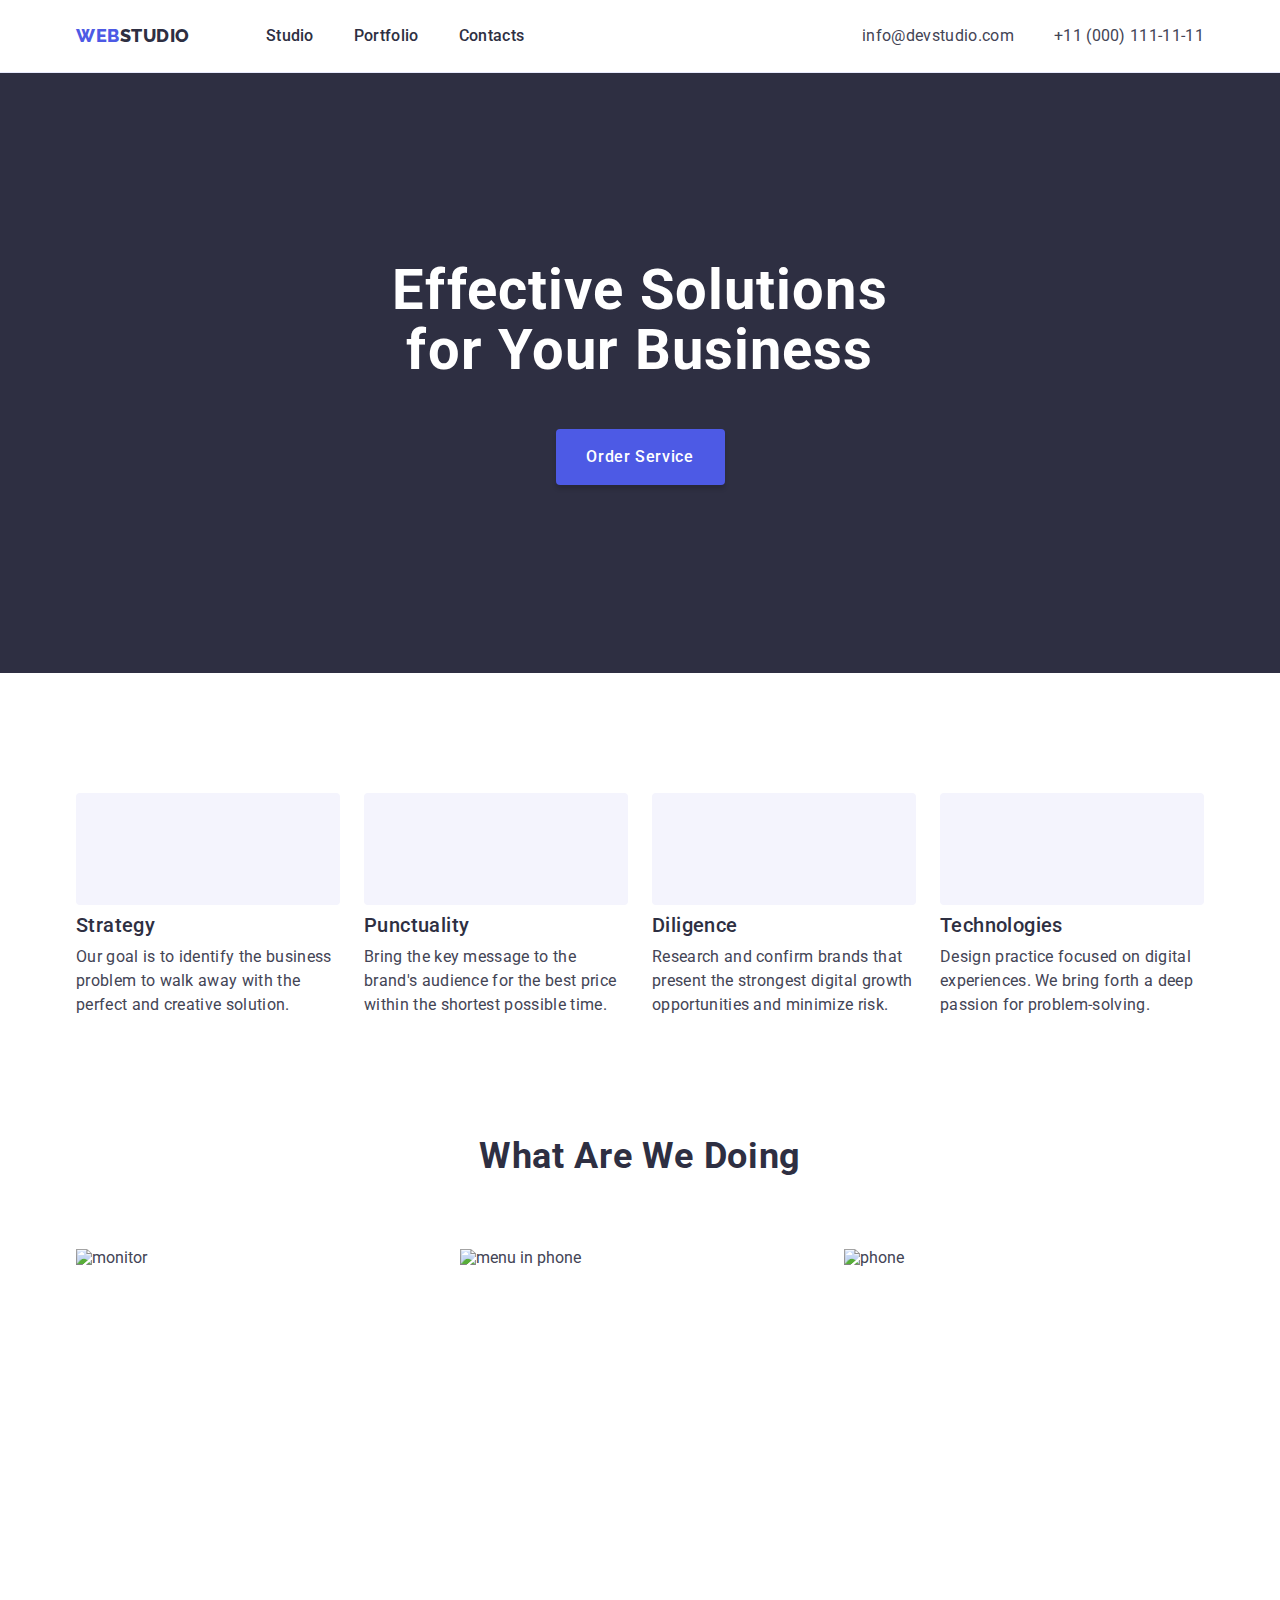
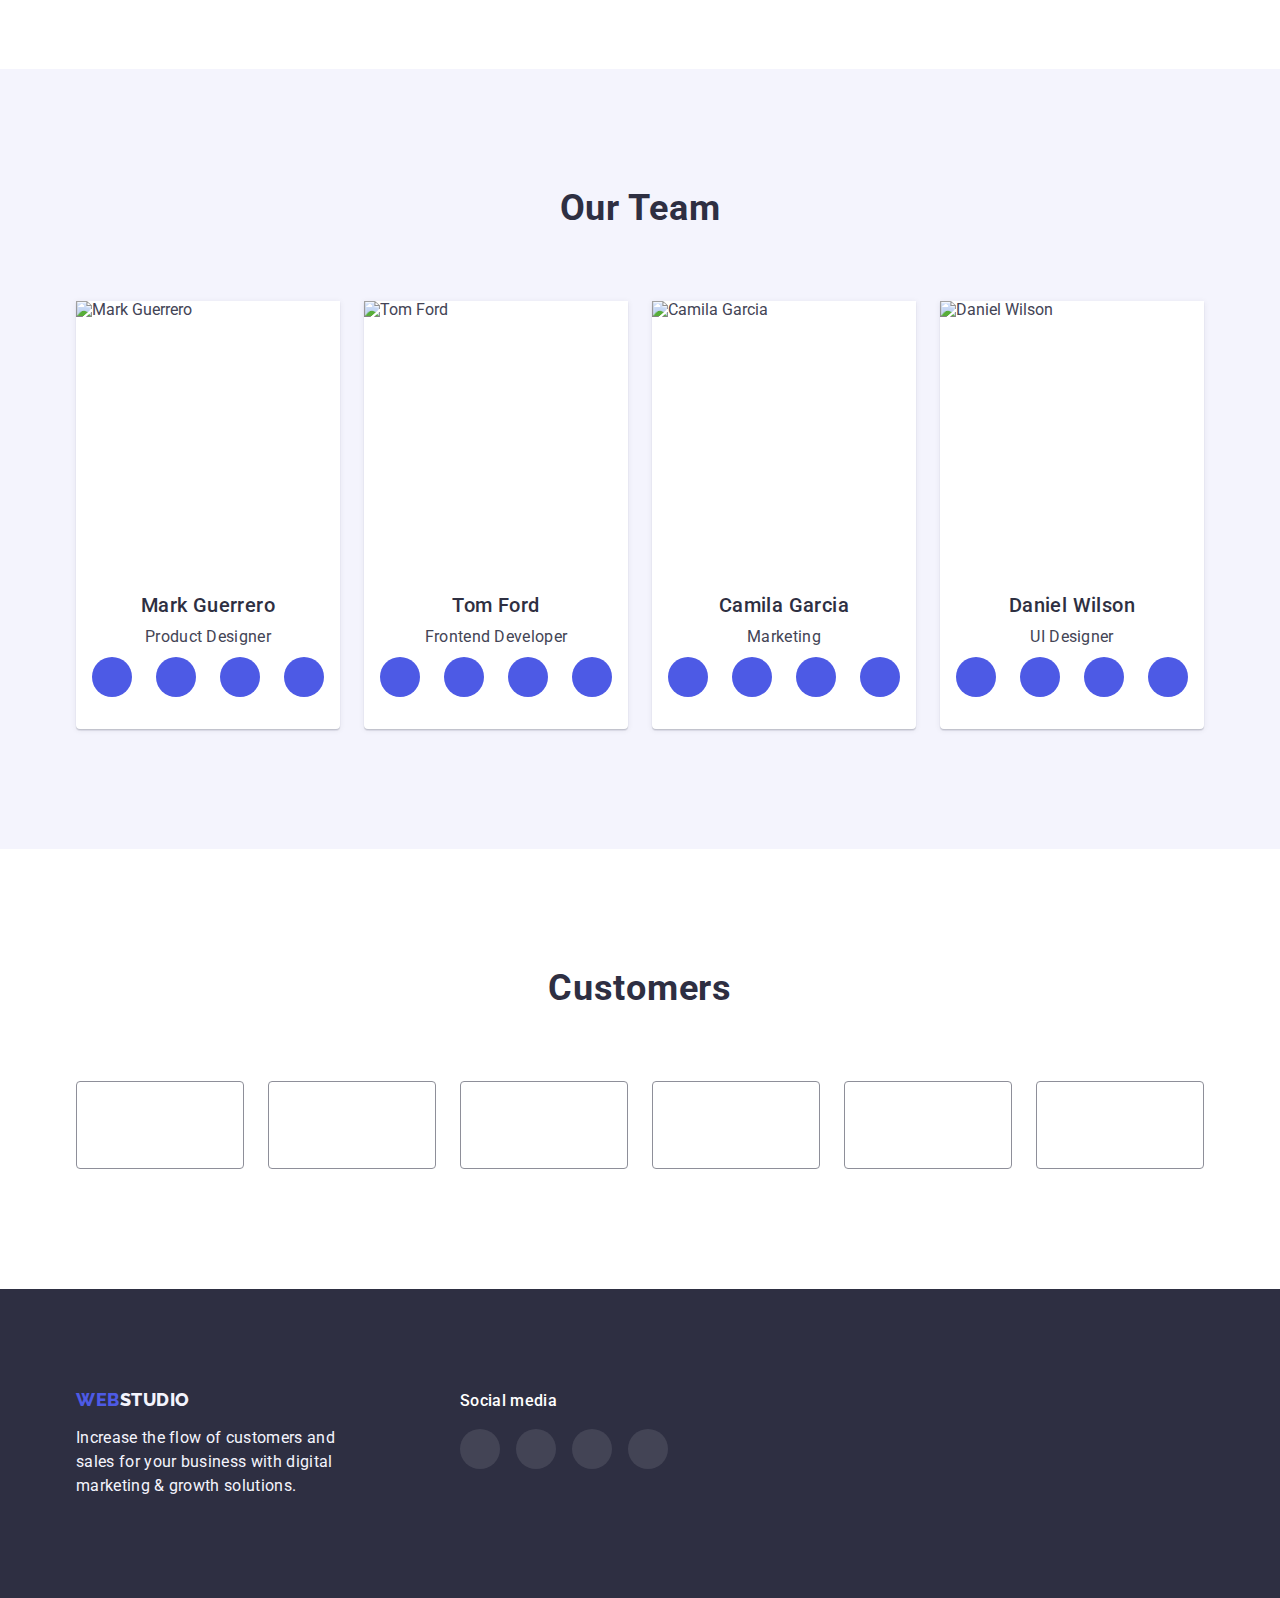
==== index.html @ ced3a295 "ddd" ====
<!DOCTYPE html>
<html lang="en">
  <head>
    <meta charset="UTF-8" />
    <meta http-equiv="X-UA-Compatible" content="IE=edge" />
    <meta name="viewport" content="width=device-width, initial-scale=1.0" />
    <title>WebStudio</title>

    <link rel="preconnect" href="https://fonts.googleapis.com" />
    <link rel="preconnect" href="https://fonts.gstatic.com" crossorigin />
    <link
      href="https://fonts.googleapis.com/css2?family=Raleway:wght@800&family=Roboto:wght@400;500;700;900&display=swap"
      rel="stylesheet"
    />

    <link
      rel="stylesheet"
      href="https://cdn.jsdelivr.net/npm/modern-normalize@2.0.0/modern-normalize.min.css"
      integrity="sha512-Y0MM+V6ymRKN2zStTqzQ227DWhhp4Mzdo6gnlRnuaNCbc+YN/ZH0sBCLTM4M0oSy9c9VKiCvd4Jk44aCLrNS5Q=="
      crossorigin="anonymous"
      referrerpolicy="no-referrer"
    />

    <link rel="stylesheet" href="./css/styles.css" />
  </head>
  <body>
    <header class="header">
      <div class="container header-container">
        <nav class="header-nav">
          <a class="logo link" href="./index.html">
            Web<span class="logo-span">Studio</span></a
          >
          <ul class="header-nav-list list">
            <li class="header-nav-items">
              <a class="header-nav-link link" href="./index.html">Studio</a>
            </li>
            <li class="header-nav-items">
              <a class="header-nav-link link" href="./portfolio.html"
                >Portfolio</a
              >
            </li>
            <li class="header-nav-items">
              <a class="header-nav-link link" href="">Contacts</a>
            </li>
          </ul>
        </nav>
        <address class="header-contact">
          <ul class="header-contact-list list">
            <li class="header-contact-item">
              <a
                class="header-contact-link link"
                href="mailto:info@devstudio.com"
                >info@devstudio.com</a
              >
            </li>
            <li class="header-contact-item">
              <a class="header-contact-link link" href="tel:+110001111111"
                >+11 (000) 111-11-11</a
              >
            </li>
          </ul>
        </address>
      </div>
    </header>
    <main>
      <!-- Hero image -->

      <section class="hero">
        <div class="container hero-container">
          <h1 class="hero-title">Effective Solutions for Your Business</h1>
          <button class="hero-button button" type="button">
            Order Service
          </button>
        </div>
      </section>

      <!-- 1-t section -->

      <section class="technology section">
        <div class="container">
          <h2 class="visually-hidden">approach</h2>
          <ul class="technology-list list">
            <li class="technology-list-items">
              <div class="technology-block-icon">
                <svg class="technology-icon">
                  <use href="./images/icons/sprite.svg#icon-antenna-1"></use>
                </svg>
              </div>
              <h3 class="technology-items-name">Strategy</h3>
              <p class="technology-items-content">
                Our goal is to identify the business problem to walk away with
                the perfect and creative solution.
              </p>
            </li>
            <li class="technology-list-items list">
              <div class="technology-block-icon">
                <svg class="technology-icon">
                  <use href="./images/icons/sprite.svg#icon-clock-1"></use>
                </svg>
              </div>
              <h3 class="technology-items-name">Punctuality</h3>
              <p class="technology-items-content">
                Bring the key message to the brand's audience for the best price
                within the shortest possible time.
              </p>
            </li>
            <li class="technology-list-items list">
              <div class="technology-block-icon">
                <svg class="technology-icon">
                  <use href="./images/icons/sprite.svg#icon-diagram-1"></use>
                </svg>
              </div>
              <h3 class="technology-items-name">Diligence</h3>
              <p class="technology-items-content">
                Research and confirm brands that present the strongest digital
                growth opportunities and minimize risk.
              </p>
            </li>
            <li class="technology-list-items list">
              <div class="technology-block-icon">
                <svg class="technology-icon">
                  <use href="./images/icons/sprite.svg#icon-astronaut-1"></use>
                </svg>
              </div>
              <h3 class="technology-items-name">Technologies</h3>
              <p class="technology-items-content">
                Design practice focused on digital experiences. We bring forth a
                deep passion for problem-solving.
              </p>
            </li>
          </ul>
        </div>
      </section>

      <!-- 2-d Section -->

      <section class="product section">
        <div class="container">
          <h2 class="product-title">What are we doing</h2>
          <ul class="product-list list">
            <li class="product-list-items">
              <img
                class="product-images"
                src="./images/goals/monitor.jpg"
                alt="monitor"
                width="360"
                height="300"
              />
            </li>
            <li class="product-list-items">
              <img
                class="product-images"
                src="./images/goals/hand.jpg"
                alt="menu in phone"
                width="360"
                height="300"
              />
            </li>
            <li class="product-list-items">
              <img
                class="product-images"
                src="./images/goals/telefon.jpg"
                alt="phone"
                width="360"
                height="300"
              />
            </li>
          </ul>
        </div>
      </section>

      <!-- 3-d Section -->

      <section class="team section">
        <div class="container">
          <h2 class="team-title">Our Team</h2>
          <ul class="team-list list">
            <li class="team-list-items">
              <img
                class="team-item-photo"
                src="./images/team/mark.jpg"
                alt="Mark Guerrero"
              />
              <div class="team-item-wrap">
                <h3 class="team-person-name">Mark Guerrero</h3>
                <p class="team-person-job">Product Designer</p>
                <ul class="team-soc-list list">
                  <li class="team-soc-item">
                    <a class="team-soc-link link" href>
                      <svg class="team-soc-icon" width="16" height="16">
                        <use
                          href="./images/icons/sprite.svg#icon-instagram"
                        ></use>
                      </svg>
                    </a>
                  </li>
                  <li class="team-soc-item">
                    <a class="team-soc-link link" href
                      ><svg class="team-soc-icon" width="16" height="16">
                        <use
                          href="./images/icons/sprite.svg#icon-twitter"
                        ></use>
                      </svg>
                    </a>
                  </li>
                  <li class="team-soc-item">
                    <a class="team-soc-link link" href
                      ><svg class="team-soc-icon" width="16" height="16">
                        <use
                          href="./images/icons/sprite.svg#icon-facebook"
                        ></use>
                      </svg>
                    </a>
                  </li>
                  <li class="team-soc-item">
                    <a class="team-soc-link link" href
                      ><svg class="team-soc-icon" width="16" height="16">
                        <use
                          href="./images/icons/sprite.svg#icon-linkedin2"
                        ></use>
                      </svg>
                    </a>
                  </li>
                </ul>
              </div>
            </li>
            <li class="team-list-items">
              <img
                class="team-item-photo"
                src="./images/team/tom.jpg"
                alt="Tom Ford"
              />
              <div class="team-item-wrap">
                <h3 class="team-person-name">Tom Ford</h3>
                <p class="team-person-job">Frontend Developer</p>
                <ul class="team-soc-list list">
                  <li class="team-soc-item">
                    <a class="team-soc-link link" href>
                      <svg class="team-soc-icon" width="16" height="16">
                        <use
                          href="./images/icons/sprite.svg#icon-instagram"
                        ></use>
                      </svg>
                    </a>
                  </li>
                  <li class="team-soc-item">
                    <a class="team-soc-link link" href
                      ><svg class="team-soc-icon" width="16" height="16">
                        <use
                          href="./images/icons/sprite.svg#icon-twitter"
                        ></use>
                      </svg>
                    </a>
                  </li>
                  <li class="team-soc-item">
                    <a class="team-soc-link link" href
                      ><svg class="team-soc-icon" width="16" height="16">
                        <use
                          href="./images/icons/sprite.svg#icon-facebook"
                        ></use>
                      </svg>
                    </a>
                  </li>
                  <li class="team-soc-item">
                    <a class="team-soc-link link" href
                      ><svg class="team-soc-icon" width="16" height="16">
                        <use
                          href="/images/icons/sprite.svg#icon-linkedin2"
                        ></use>
                      </svg>
                    </a>
                  </li>
                </ul>
              </div>
            </li>
            <li class="team-list-items">
              <img
                class="team-item-photo"
                src="./images/team/camila.jpg"
                alt="Camila Garcia"
              />
              <div class="team-item-wrap">
                <h3 class="team-person-name">Camila Garcia</h3>
                <p class="team-person-job">Marketing</p>
                <ul class="team-soc-list list">
                  <li class="team-soc-item">
                    <a class="team-soc-link link" href>
                      <svg class="team-soc-icon" width="16" height="16">
                        <use
                          href="./images/icons/sprite.svg#icon-instagram"
                        ></use>
                      </svg>
                    </a>
                  </li>
                  <li class="team-soc-item">
                    <a class="team-soc-link link" href
                      ><svg class="team-soc-icon" width="16" height="16">
                        <use
                          href="./images/icons/sprite.svg#icon-twitter"
                        ></use>
                      </svg>
                    </a>
                  </li>
                  <li class="team-soc-item">
                    <a class="team-soc-link link" href
                      ><svg class="team-soc-icon" width="16" height="16">
                        <use
                          href="./images/icons/sprite.svg#icon-facebook"
                        ></use>
                      </svg>
                    </a>
                  </li>
                  <li class="team-soc-item">
                    <a class="team-soc-link link" href
                      ><svg class="team-soc-icon" width="16" height="16">
                        <use
                          href="/images/icons/sprite.svg#icon-linkedin2"
                        ></use>
                      </svg>
                    </a>
                  </li>
                </ul>
              </div>
            </li>
            <li class="team-list-items">
              <img
                class="team-item-photo"
                src="./images/team/daniel.jpg"
                alt="Daniel Wilson"
                width="264"
              />
              <div class="team-item-wrap">
                <h3 class="team-person-name">Daniel Wilson</h3>
                <p class="team-person-job">UI Designer</p>
                <ul class="team-soc-list list">
                  <li class="team-soc-item">
                    <a class="team-soc-link link" href>
                      <svg class="team-soc-icon" width="16" height="16">
                        <use
                          href="./images/icons/sprite.svg#icon-instagram"
                        ></use>
                      </svg>
                    </a>
                  </li>
                  <li class="team-soc-item">
                    <a class="team-soc-link link" href
                      ><svg class="team-soc-icon" width="16" height="16">
                        <use
                          href="./images/icons/sprite.svg#icon-twitter"
                        ></use>
                      </svg>
                    </a>
                  </li>
                  <li class="team-soc-item">
                    <a class="team-soc-link link" href
                      ><svg class="team-soc-icon" width="16" height="16">
                        <use
                          href="./images/icons/sprite.svg#icon-facebook"
                        ></use>
                      </svg>
                    </a>
                  </li>
                  <li class="team-soc-item">
                    <a class="team-soc-link link" href
                      ><svg class="team-soc-icon" width="16" height="16">
                        <use
                          href="./images/icons/sprite.svg#icon-linkedin2"
                        ></use>
                      </svg>
                    </a>
                  </li>
                </ul>
              </div>
            </li>
          </ul>
        </div>
      </section>
      <!-- 4-d Section -->

      <section class="customers section">
        <div class="container">
          <h2 class="customers-tittle">Customers</h2>
          <ul class="customers-list list">
            <li class="customers-item">
              <a class="customers-link link" href="">
                <svg class="customers-icon" height="56" width="104">
                  <use
                    href="./images/icons/symbol-defs.svg#icon-Client-1"
                  ></use>
                </svg>
              </a>
            </li>
            <li class="customers-item">
              <a class="customers-link link" href="">
                <svg class="customers-icon" height="56" width="104">
                  <use
                    href="./images/icons/symbol-defs.svg#icon-Client-2"
                  ></use>
                </svg>
              </a>
            </li>
            <li class="customers-item">
              <a class="customers-link link" href="">
                <svg class="customers-icon" height="56" width="104">
                  <use
                    href="./images/icons/symbol-defs.svg#icon-Client-3"
                  ></use>
                </svg>
              </a>
            </li>
            <li class="customers-item">
              <a class="customers-link link" href="">
                <svg class="customers-icon" height="56" width="104">
                  <use
                    href="./images/icons/symbol-defs.svg#icon-Client-4"
                  ></use>
                </svg>
              </a>
            </li>
            <li class="customers-item">
              <a class="customers-link link" href="">
                <svg class="customers-icon" height="56" width="104">
                  <use
                    href="./images/icons/symbol-defs.svg#icon-Client-5"
                  ></use>
                </svg>
              </a>
            </li>
            <li class="customers-item">
              <a class="customers-link link" href="">
                <svg class="customers-icon" height="56" width="104">
                  <use
                    href="./images/icons/symbol-defs.svg#icon-Client-6"
                  ></use>
                </svg>
              </a>
            </li>
          </ul>
        </div>
      </section>

      <!-- Footer -->

      <footer class="footer">
        <div class="container footer-container">
          <div class="footer-leftside">
            <a class="logo-footer link" href="./index.html"
              >Web<span class="footer-span">Studio</span></a
            >
            <p class="footer-content">
              Increase the flow of customers and sales for your business with
              digital marketing & growth solutions.
            </p>
          </div>
          <div class="footer-wrap">
            <p class="footer-wrap-name">Social media</p>
            <ul class="footer-soc-list list">
              <li class="footer-soc-item">
                <a href="" class="footer-soc-link link">
                  <svg class="footer-soc-icon" width="24" height="24">
                    <use href="./images/icons/sprite.svg#icon-instagram"></use>
                  </svg>
                </a>
              </li>
              <li class="footer-soc-item">
                <a href="" class="footer-soc-link link">
                  <svg class="footer-soc-icon" width="24" height="24">
                    <use href="./images/icons/sprite.svg#icon-twitter"></use>
                  </svg>
                </a>
              </li>
              <li class="footer-soc-item">
                <a href="" class="footer-soc-link link">
                  <svg class="footer-soc-icon" width="24" height="24">
                    <use href="./images/icons/sprite.svg#icon-facebook"></use>
                  </svg>
                </a>
              </li>
              <li class="footer-soc-item">
                <a href="" class="footer-soc-link link">
                  <svg class="footer-soc-icon" width="24" height="24">
                    <use href="/images/icons/sprite.svg#icon-linkedin2"></use>
                  </svg>
                </a>
              </li>
            </ul>
          </div>
        </div>
      </footer>
    </main>
  </body>
</html>
---- css/styles.css ----
:root {
  --navy-blue: #2e2f42;
  --slate: #434455;
  --light-slate: #8e8f99;
  --white: #ffffff;
  --cornflower: #e7e9fc;
  --iris: #4d5ae5;
  --ocean: #404bbf;
  --cloud: #f4f4fd;
  --green: #31d0aa;
}

p,
h1,
h2,
h3,
h4,
h5,
h6 {
  margin: 0;
}

ul {
  margin: 0;
  padding-left: 0;
}

img {
  display: block;
}

body {
  font-family: "Roboto", sans-serif;
  color: var(--slate);
  background-color: var(--white);
}

.button {
  cursor: pointer;
}

.link {
  text-decoration: none;
}

.link:hover,
.link:focus {
  color: var(--ocean);
}

.list {
  list-style: none;
}

.container {
  width: 1158px;
  padding-left: 15px;
  padding-right: 15px;
  margin: 0 auto;
}

.section {
  padding-bottom: 120px;
  padding-top: 120px;
}

.visually-hidden {
  position: absolute;
  width: 1px;
  height: 1px;
  margin: -1px;
  border: 0;
  padding: 0;
  white-space: nowrap;
  clip-path: inset(100%);
  clip: rect(0 0 0 0);
  overflow: hidden;
}

/*-------------------------- Header --------------------------*/

.header {
  padding-top: 24px;
  padding-bottom: 24px;
  border-bottom: 1px solid var(--cornflower);
  box-shadow: 0px 2px 1px rgba(46, 47, 66, 0.08),
    0px 1px 1px rgba(46, 47, 66, 0.16), 0px 1px 6px rgba(46, 47, 66, 0.08);
}

.header-container {
  display: flex;
}

.header-nav {
  display: flex;
  align-items: center;
  margin-right: auto;
}

.logo {
  font-family: "Raleway", sans-serif;
  font-weight: 800;
  font-size: 18px;
  line-height: 1.17;
  letter-spacing: 0.03em;
  text-transform: uppercase;
  color: var(--iris);
}

.logo-span {
  color: var(--navy-blue);
}

.header-nav-list {
  display: flex;
  gap: 40px;
  margin-left: 76px;
}

/* .header-nav-items {
} */

.header-nav-link {
  font-weight: 500;
  font-size: 16px;
  line-height: 1.5;
  letter-spacing: 0.02em;
  color: var(--navy-blue);
}

.header-contact {
  font-style: normal;
}

.header-contact-list {
  display: flex;
  align-items: center;
  gap: 40px;
}

/* .header-contact-item {
} */

.header-contact-link {
  font-size: 16px;
  line-height: 1.5;
  letter-spacing: 0.02em;
  color: var(--slate);
}

/*-------------------------- Hero image --------------------------*/

.hero {
  max-width: 1440px;
  text-align: center;
  background-color: var(--navy-blue);
  background-image: linear-gradient(
      rgba(46, 47, 66, 0.7),
      rgba(46, 47, 66, 0.7)
    ),
    url(../images/portfolio/people-office1background.jpg);

  background-position: center;
  background-repeat: no-repeat;
  background-size: cover;
  padding: 188px 0;
  margin: auto;
}

/* .hero-container {

} */

.hero-title {
  width: 496px;
  font-weight: 700;
  font-size: 56px;
  line-height: 1.07;
  text-align: center;
  letter-spacing: 0.02em;
  color: var(--white);
  margin: auto;
}

.hero-button {
  font-family: "Roboto", sans-serif;
  width: 169px;
  height: 56px;
  background-color: var(--iris);
  box-shadow: 0px 4px 4px rgba(0, 0, 0, 0.15);
  border-radius: 4px;
  margin-top: 48px;
  border: none;

  font-weight: 500;
  font-size: 16px;
  line-height: 1.5;
  letter-spacing: 0.04em;
  color: var(--white);
}

.hero-button:focus,
.hero-button:hover {
  background-color: var(--ocean);
}

/*-------------------------- Technology list --------------------------*/

/* .technology {
} */

/* .technology-title{
 } */

.technology-block-icon {
  height: 112px;
  background-color: var(--cloud);
  display: flex;
  align-items: center;
  margin-bottom: 8px;
    justify-content: center;
      border-radius: 4px;
}

 .technology-icon { 
      width: 64px;
        height: 64px;
      }
  


.technology-list {
  display: flex;
  align-items: center;

  gap: 24px;
}

.technology-list-items {
  width: calc((100% - 72px) / 4);
}

.technology-items-name {
  font-weight: 500;
  font-size: 20px;
  line-height: 1.2;
  letter-spacing: 0.02em;
  color: var(--navy-blue);
  margin-bottom: 8px;
}

.technology-items-content {
  font-size: 16px;
  line-height: 1.5;
  letter-spacing: 0.02em;
  color: var(--slate);
}

/*-------------------------- Product list ---------------------------*/

.product {
  padding-top: 0;
}

.product-title {
  font-weight: 700;
  font-size: 36px;
  line-height: 1.11;
  text-align: center;
  letter-spacing: 0.02em;
  text-transform: capitalize;
  color: var(--navy-blue);
  margin-bottom: 72px;
}

.product-list {
  display: flex;
  align-items: center;
  gap: 24px;
}

/* .product-list-items {
} */

/* .product-images {
} */

/*-------------------------- Team --------------------------*/

.team {
  background: var(--cloud);
}

.team-title {
  font-weight: 700;
  font-size: 36px;
  line-height: 1.11;
  text-align: center;
  letter-spacing: 0.02em;
  text-transform: capitalize;
  color: var(--navy-blue);
  margin-bottom: 72px;
}

.team-list {
  display: flex;
  gap: 24px;
}

.team-list-items {
  background: var(--white);
  box-shadow: 0px 1px 6px rgba(46, 47, 66, 0.08),
    0px 1px 1px rgba(46, 47, 66, 0.16), 0px 2px 1px rgba(46, 47, 66, 0.08);
  border-radius: 0px 0px 4px 4px;
  width: calc((100% - 72px) / 4);
  padding-bottom: 32px;
}

.team-item-photo {
  width: 264px;
  height: 260px;
  margin-bottom: 32px;
}

/* .team-item-wrap {
} */

.team-person-name {
  font-weight: 500;
  font-size: 20px;
  line-height: 1.2;
  text-align: center;
  letter-spacing: 0.02em;
  color: var(--navy-blue);
  margin-bottom: 8px;
}

.team-person-job {
  font-weight: 400;
  font-size: 16px;
  line-height: 1.5;
  text-align: center;
  letter-spacing: 0.02em;
  color: var(--slate);
  margin-bottom: 8px;
}

.team-soc-list {
  display: flex;
  justify-content: center;
  gap: 24px;
}

.team-soc-item {
  width: 40px;
  height: 40px;
}

.team-soc-link {
  width: 100%;
  height: 100%;
  border-radius: 50%;
  background-color: var(--iris);
  display: flex;
  align-items: center;
  justify-content: center;
}

.team-soc-link:hover,
.team-soc-link:focus {
  background-color: var(--ocean);
}

.team-soc-icon {
  fill: var(--cloud);
}

/*-------------------------- Customers --------------------------*/

/* .customers {
} */

.customers-tittle {
  font-weight: 700;
  font-size: 36px;
  line-height: 1.11;
  text-align: center;
  letter-spacing: 0.02em;
  color: var(--navy-blue);
  margin-bottom: 72px;
}

.customers-list {
  display: flex;
  justify-content: center;
  margin: auto;
  width: calc((100% - 120px) / 6);
  gap: 24px;
}

.customers-item {
  min-width: 168px;
  min-height: 88px;
  border: 1px solid var(--light-slate);
  border-radius: 4px;
}

.customers-link {
  width: 100%;
  height: 100%;
  display: flex;
  align-items: center;
  justify-content: center;
  color: var(--light-slate);
}

.customers-icon {
  fill: currentColor;
}

.customers-item:hover,
.customers-item:focus {
  color: var(--ocean);
  border-color: var(--ocean);
}

/*-------------------------- Footer --------------------------*/

.footer {
  background: var(--navy-blue);
  padding-top: 100px;
  padding-bottom: 100px;
}

.footer-container {
  display: flex;
}

.logo-footer {
  font-family: "Raleway", sans-serif;
  font-weight: 800;
  font-size: 18px;
  line-height: 1.17;
  align-items: center;
  letter-spacing: 0.03em;
  color: var(--iris);
  text-transform: uppercase;
}

.footer-span {
  color: var(--cloud);
}

.footer-content {
  max-width: 264px;
  font-size: 16px;
  line-height: 1.5;
  letter-spacing: 0.02em;
  color: var(--cloud);
  margin-top: 16px;
}

.footer-wrap {
  margin-left: 120px;
}

.footer-wrap-name {
  font-weight: 500;
  line-height: 1.5;
  letter-spacing: 0.02em;
  color: var(--white);
  margin-bottom: 16px;
}

.footer-soc-list {
  display: flex;
  justify-content: center;
  gap: 16px;
}

.footer-soc-item {
  width: 40px;
  height: 40px;
}

.footer-soc-link {
  width: 100%;
  height: 100%;
  border-radius: 50%;
  background-color: var(--slate);
  display: flex;
  align-items: center;
  justify-content: center;
}

.footer-soc-link:hover,
.footer-soc-link:focus {
  background-color: var(--green);
}

.footer-soc-icon {
  fill: var(--cloud);
}

/*-------------------------- Portfolio page --------------------------*/

.portfolio {
  padding-top: 96px;
  padding-bottom: 120px;
}

.buttons-list {
  margin-bottom: 72px;
  display: flex;
  justify-content: center;
  gap: 24px;
}

.buttons-list-name:hover,
.buttons-list-name:focus {
  color: var(--white);
  background: var(--ocean);
  box-shadow: 0px 3px 1px rgba(0, 0, 0, 0.1), 0px 2px 1px rgba(0, 0, 0, 0.08),
    0px 2px 2px rgba(0, 0, 0, 0.12);
  border-color: transparent;
}

.buttons-list-name {
  font-family: "Roboto", sans-serif;
  font-weight: 500;
  font-size: 16px;
  line-height: 24px;
  text-align: center;
  letter-spacing: 0.04em;
  color: var(--iris);
  background: var(--cloud);
  border-radius: 4px;
  padding: 12px 24px;
  border: 1px solid var(--cornflower);
}

/*-------------------------- Works list --------------------------*/

.works-list {
  display: flex;
  flex-wrap: wrap;
  gap: 48px 24px;
}

.works-list li {
  width: calc((100% - 48px) / 3);
}

.works-items {
  max-width: 360px;
}

.works-link {
  display: block;
}

.works-link:hover,
.works-link:focus {
  box-shadow: 0px 1px 6px rgba(46, 47, 66, 0.08),
    0px 1px 1px rgba(46, 47, 66, 0.16), 0px 2px 1px rgba(46, 47, 66, 0.08);
}

.works-content-text {
  border: 1px solid var(--cornflower);
  border-top: none;
  padding: 32px 0 32px 16px;
}

/* .works-images {
} */

.works-image-name {
  font-weight: 500;
  font-size: 20px;
  line-height: 1.2;
  letter-spacing: 0.02em;
  color: var(--navy-blue);
  margin-bottom: 8px;
}

.works-image-content {
  font-size: 16px;
  line-height: 1.5;
  letter-spacing: 0.02em;
  color: var(--slate);
}
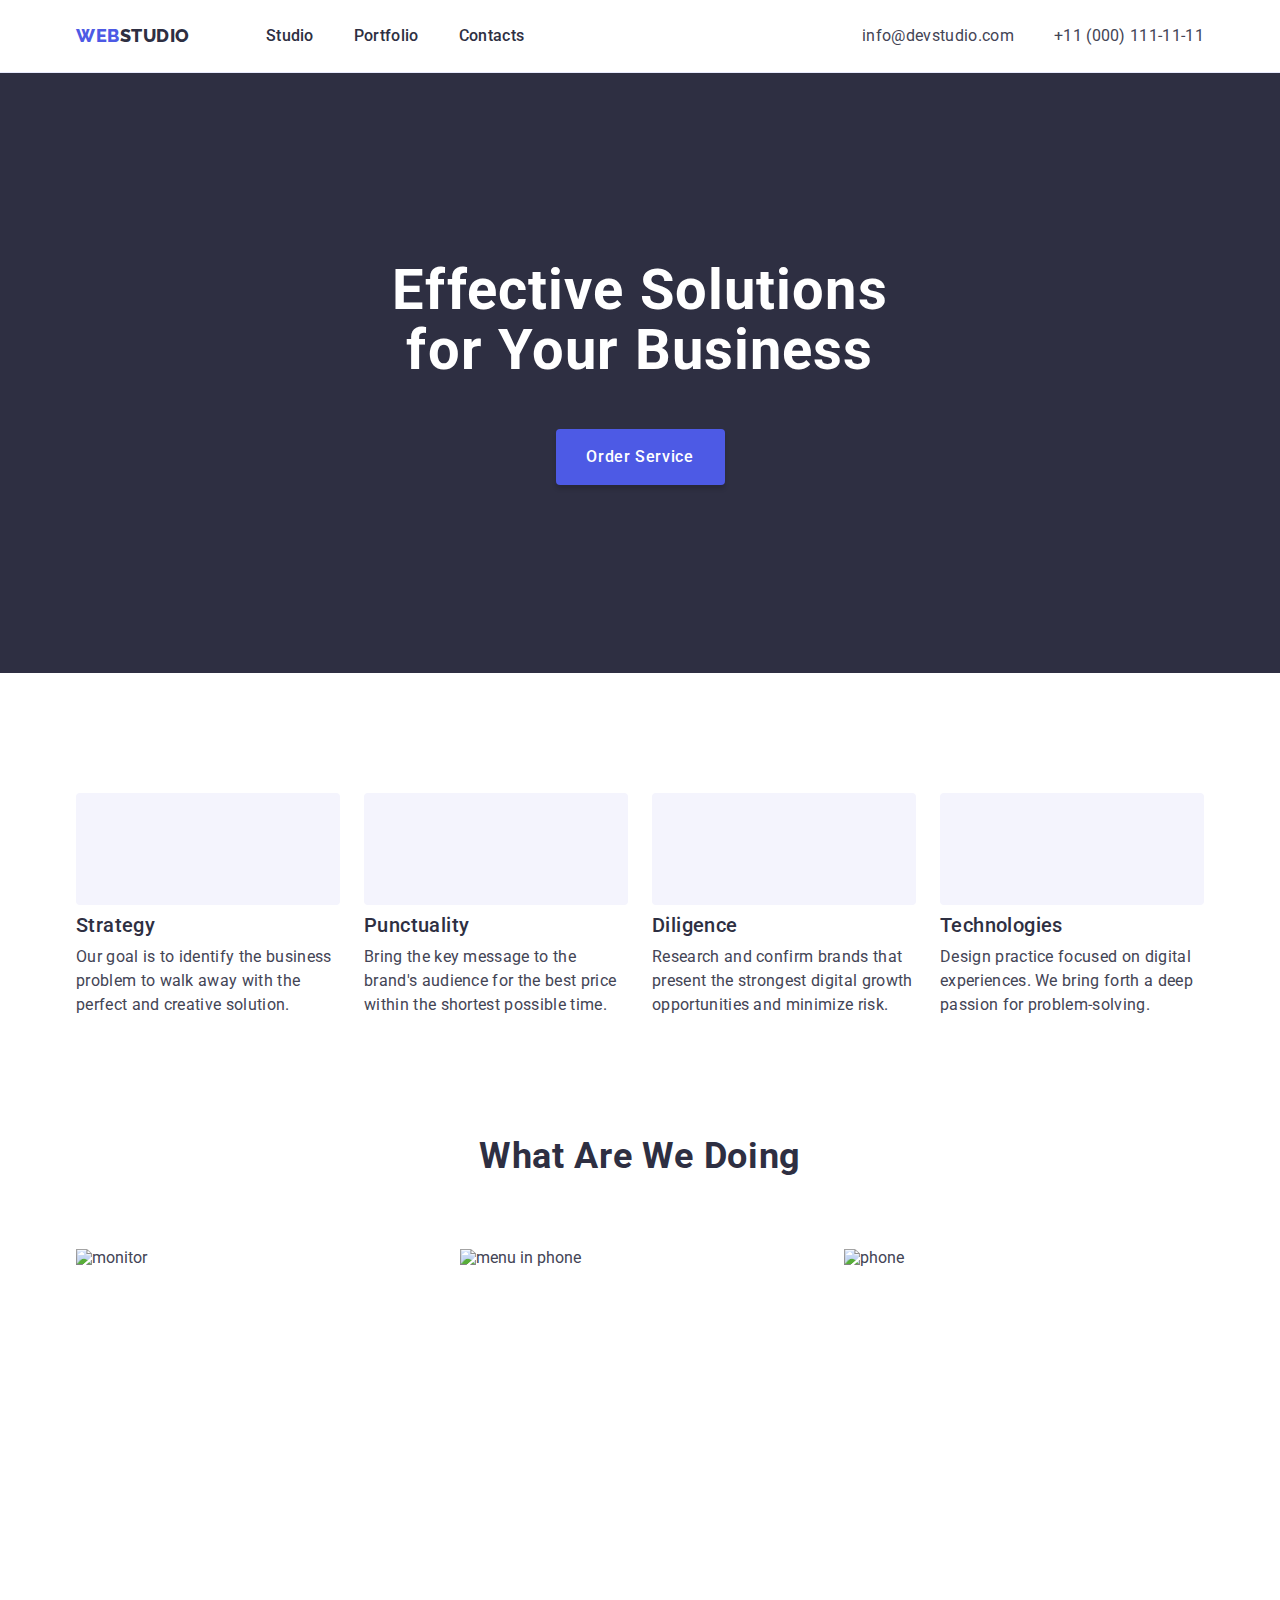
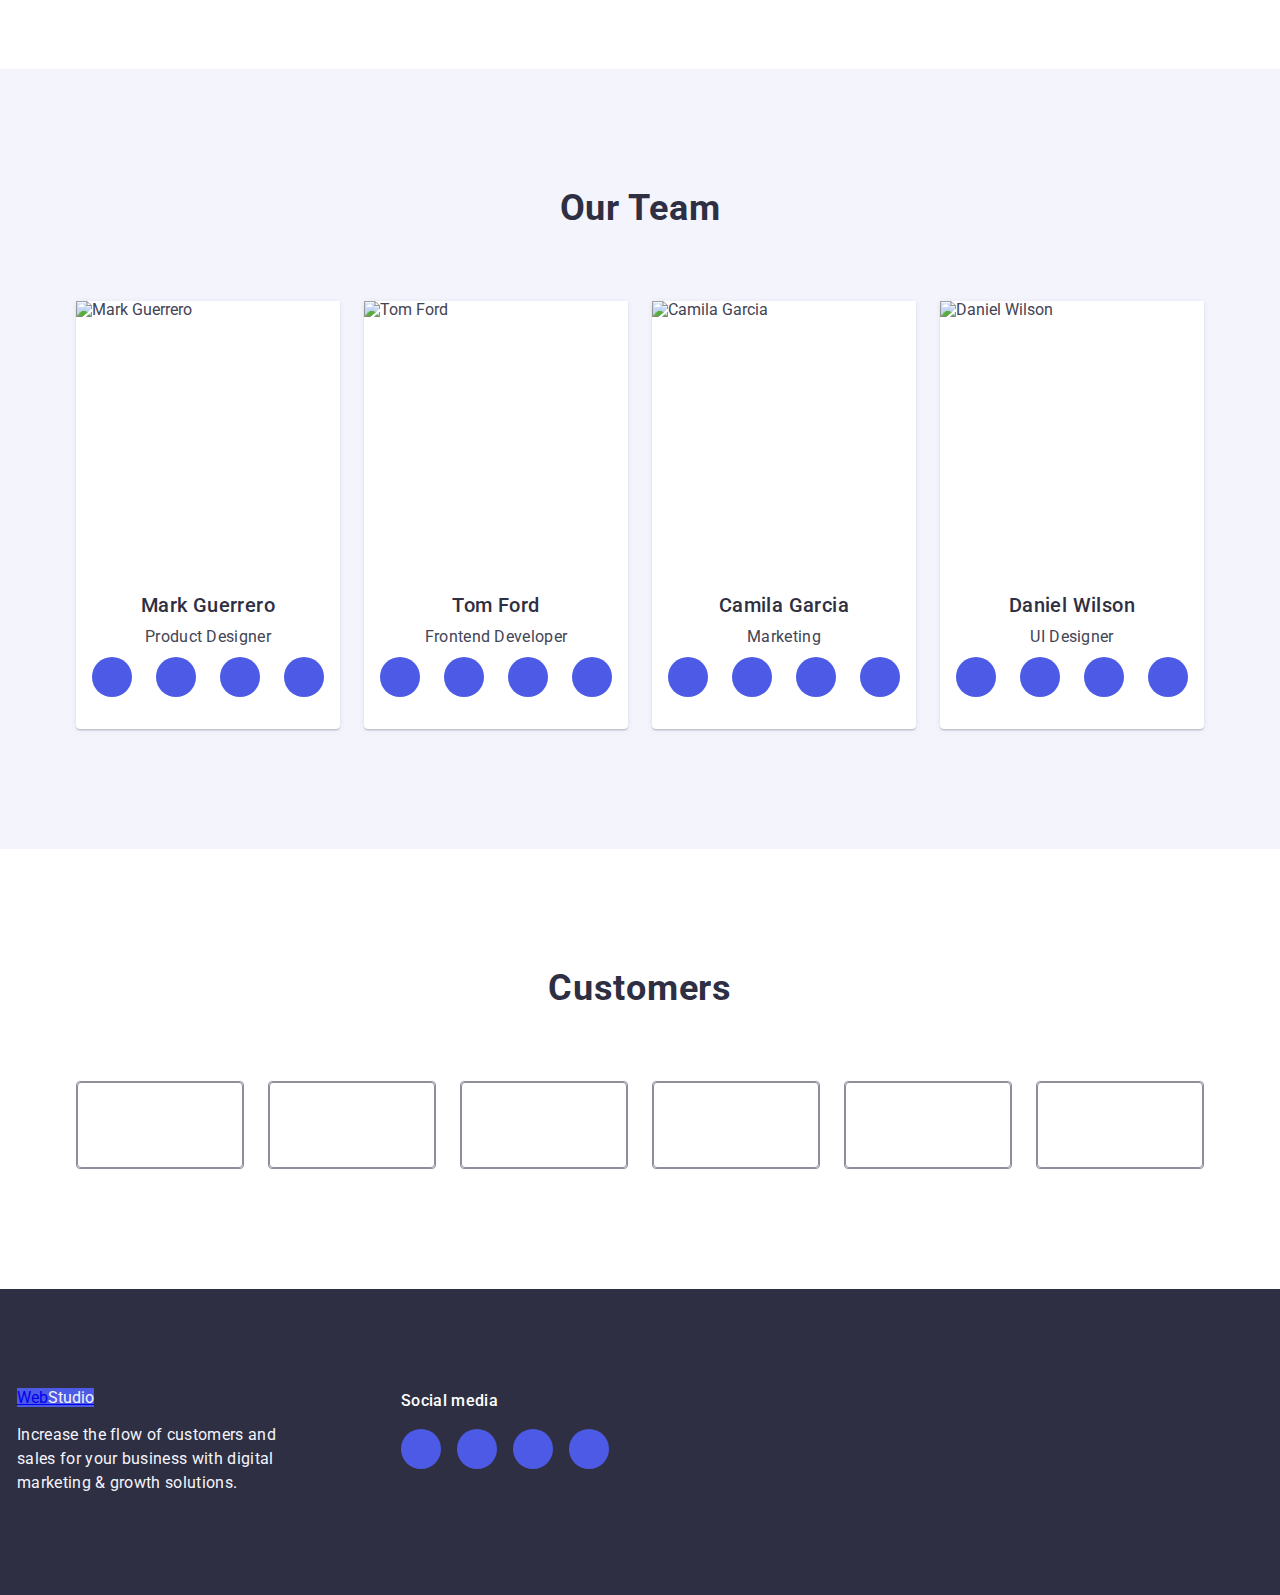
==== commit 9419a551: "ddddd" ====
--- a/index.html
+++ b/index.html
@@ -15,7 +15,7 @@
 
     <link
       rel="stylesheet"
-      href="https://cdn.jsdelivr.net/npm/modern-normalize@2.0.0/modern-normalize.min.css"
+      href="https://cdnjs.cloudflare.com/ajax/libs/modern-normalize/2.0.0/modern-normalize.min.css"
       integrity="sha512-Y0MM+V6ymRKN2zStTqzQ227DWhhp4Mzdo6gnlRnuaNCbc+YN/ZH0sBCLTM4M0oSy9c9VKiCvd4Jk44aCLrNS5Q=="
       crossorigin="anonymous"
       referrerpolicy="no-referrer"
@@ -82,8 +82,8 @@
           <ul class="technology-list list">
             <li class="technology-list-items">
               <div class="technology-block-icon">
-                <svg class="technology-icon">
-                  <use href="./images/icons/sprite.svg#icon-antenna-1"></use>
+                <svg class="technology-icon" width="64" height="64">
+                  <use href="./images/icons.svg#icon-antenna-1"></use>
                 </svg>
               </div>
               <h3 class="technology-items-name">Strategy</h3>
@@ -94,8 +94,8 @@
             </li>
             <li class="technology-list-items list">
               <div class="technology-block-icon">
-                <svg class="technology-icon">
-                  <use href="./images/icons/sprite.svg#icon-clock-1"></use>
+                <svg class="technology-icon" width="64" height="64">
+                  <use href="./images/icons.svg#icon-clock-1"></use>
                 </svg>
               </div>
               <h3 class="technology-items-name">Punctuality</h3>
@@ -106,8 +106,8 @@
             </li>
             <li class="technology-list-items list">
               <div class="technology-block-icon">
-                <svg class="technology-icon">
-                  <use href="./images/icons/sprite.svg#icon-diagram-1"></use>
+                <svg class="technology-icon" width="64" height="64">
+                  <use href="./images/icons.svg#icon-diagram-1"></use>
                 </svg>
               </div>
               <h3 class="technology-items-name">Diligence</h3>
@@ -118,8 +118,8 @@
             </li>
             <li class="technology-list-items list">
               <div class="technology-block-icon">
-                <svg class="technology-icon">
-                  <use href="./images/icons/sprite.svg#icon-astronaut-1"></use>
+                <svg class="technology-icon" width="64" height="64">
+                  <use href="./images/icons.svg#icon-astronaut-1"></use>
                 </svg>
               </div>
               <h3 class="technology-items-name">Technologies</h3>
@@ -188,36 +188,28 @@
                   <li class="team-soc-item">
                     <a class="team-soc-link link" href>
                       <svg class="team-soc-icon" width="16" height="16">
-                        <use
-                          href="./images/icons/sprite.svg#icon-instagram"
-                        ></use>
-                      </svg>
-                    </a>
-                  </li>
-                  <li class="team-soc-item">
-                    <a class="team-soc-link link" href
-                      ><svg class="team-soc-icon" width="16" height="16">
-                        <use
-                          href="./images/icons/sprite.svg#icon-twitter"
-                        ></use>
-                      </svg>
-                    </a>
-                  </li>
-                  <li class="team-soc-item">
-                    <a class="team-soc-link link" href
-                      ><svg class="team-soc-icon" width="16" height="16">
-                        <use
-                          href="./images/icons/sprite.svg#icon-facebook"
-                        ></use>
-                      </svg>
-                    </a>
-                  </li>
-                  <li class="team-soc-item">
-                    <a class="team-soc-link link" href
-                      ><svg class="team-soc-icon" width="16" height="16">
-                        <use
-                          href="./images/icons/sprite.svg#icon-linkedin2"
-                        ></use>
+                        <use href="./images/icons.svg#icon-instagram"></use>
+                      </svg>
+                    </a>
+                  </li>
+                  <li class="team-soc-item">
+                    <a class="team-soc-link link" href
+                      ><svg class="team-soc-icon" width="16" height="16">
+                        <use href="./images/icons.svg#icon-twitter"></use>
+                      </svg>
+                    </a>
+                  </li>
+                  <li class="team-soc-item">
+                    <a class="team-soc-link link" href
+                      ><svg class="team-soc-icon" width="16" height="16">
+                        <use href="./images/icons.svg#icon-facebook"></use>
+                      </svg>
+                    </a>
+                  </li>
+                  <li class="team-soc-item">
+                    <a class="team-soc-link link" href
+                      ><svg class="team-soc-icon" width="16" height="16">
+                        <use href="./images/icons.svg#icon-linkedin2"></use>
                       </svg>
                     </a>
                   </li>
@@ -237,36 +229,28 @@
                   <li class="team-soc-item">
                     <a class="team-soc-link link" href>
                       <svg class="team-soc-icon" width="16" height="16">
-                        <use
-                          href="./images/icons/sprite.svg#icon-instagram"
-                        ></use>
-                      </svg>
-                    </a>
-                  </li>
-                  <li class="team-soc-item">
-                    <a class="team-soc-link link" href
-                      ><svg class="team-soc-icon" width="16" height="16">
-                        <use
-                          href="./images/icons/sprite.svg#icon-twitter"
-                        ></use>
-                      </svg>
-                    </a>
-                  </li>
-                  <li class="team-soc-item">
-                    <a class="team-soc-link link" href
-                      ><svg class="team-soc-icon" width="16" height="16">
-                        <use
-                          href="./images/icons/sprite.svg#icon-facebook"
-                        ></use>
-                      </svg>
-                    </a>
-                  </li>
-                  <li class="team-soc-item">
-                    <a class="team-soc-link link" href
-                      ><svg class="team-soc-icon" width="16" height="16">
-                        <use
-                          href="/images/icons/sprite.svg#icon-linkedin2"
-                        ></use>
+                        <use href="./images/icons.svg#icon-instagram"></use>
+                      </svg>
+                    </a>
+                  </li>
+                  <li class="team-soc-item">
+                    <a class="team-soc-link link" href
+                      ><svg class="team-soc-icon" width="16" height="16">
+                        <use href="./images/icons.svg#icon-twitter"></use>
+                      </svg>
+                    </a>
+                  </li>
+                  <li class="team-soc-item">
+                    <a class="team-soc-link link" href
+                      ><svg class="team-soc-icon" width="16" height="16">
+                        <use href="./images/icons.svg#icon-facebook"></use>
+                      </svg>
+                    </a>
+                  </li>
+                  <li class="team-soc-item">
+                    <a class="team-soc-link link" href
+                      ><svg class="team-soc-icon" width="16" height="16">
+                        <use href="./images/icons.svg#icon-linkedin2"></use>
                       </svg>
                     </a>
                   </li>
@@ -286,36 +270,28 @@
                   <li class="team-soc-item">
                     <a class="team-soc-link link" href>
                       <svg class="team-soc-icon" width="16" height="16">
-                        <use
-                          href="./images/icons/sprite.svg#icon-instagram"
-                        ></use>
-                      </svg>
-                    </a>
-                  </li>
-                  <li class="team-soc-item">
-                    <a class="team-soc-link link" href
-                      ><svg class="team-soc-icon" width="16" height="16">
-                        <use
-                          href="./images/icons/sprite.svg#icon-twitter"
-                        ></use>
-                      </svg>
-                    </a>
-                  </li>
-                  <li class="team-soc-item">
-                    <a class="team-soc-link link" href
-                      ><svg class="team-soc-icon" width="16" height="16">
-                        <use
-                          href="./images/icons/sprite.svg#icon-facebook"
-                        ></use>
-                      </svg>
-                    </a>
-                  </li>
-                  <li class="team-soc-item">
-                    <a class="team-soc-link link" href
-                      ><svg class="team-soc-icon" width="16" height="16">
-                        <use
-                          href="/images/icons/sprite.svg#icon-linkedin2"
-                        ></use>
+                        <use href="./images/icons.svg#icon-instagram"></use>
+                      </svg>
+                    </a>
+                  </li>
+                  <li class="team-soc-item">
+                    <a class="team-soc-link link" href
+                      ><svg class="team-soc-icon" width="16" height="16">
+                        <use href="./images/icons.svg#icon-twitter"></use>
+                      </svg>
+                    </a>
+                  </li>
+                  <li class="team-soc-item">
+                    <a class="team-soc-link link" href
+                      ><svg class="team-soc-icon" width="16" height="16">
+                        <use href="./images/icons.svg#icon-facebook"></use>
+                      </svg>
+                    </a>
+                  </li>
+                  <li class="team-soc-item">
+                    <a class="team-soc-link link" href
+                      ><svg class="team-soc-icon" width="16" height="16">
+                        <use href="./images/icons.svg#icon-linkedin2"></use>
                       </svg>
                     </a>
                   </li>
@@ -336,36 +312,28 @@
                   <li class="team-soc-item">
                     <a class="team-soc-link link" href>
                       <svg class="team-soc-icon" width="16" height="16">
-                        <use
-                          href="./images/icons/sprite.svg#icon-instagram"
-                        ></use>
-                      </svg>
-                    </a>
-                  </li>
-                  <li class="team-soc-item">
-                    <a class="team-soc-link link" href
-                      ><svg class="team-soc-icon" width="16" height="16">
-                        <use
-                          href="./images/icons/sprite.svg#icon-twitter"
-                        ></use>
-                      </svg>
-                    </a>
-                  </li>
-                  <li class="team-soc-item">
-                    <a class="team-soc-link link" href
-                      ><svg class="team-soc-icon" width="16" height="16">
-                        <use
-                          href="./images/icons/sprite.svg#icon-facebook"
-                        ></use>
-                      </svg>
-                    </a>
-                  </li>
-                  <li class="team-soc-item">
-                    <a class="team-soc-link link" href
-                      ><svg class="team-soc-icon" width="16" height="16">
-                        <use
-                          href="./images/icons/sprite.svg#icon-linkedin2"
-                        ></use>
+                        <use href="./images/icons.svg#icon-instagram"></use>
+                      </svg>
+                    </a>
+                  </li>
+                  <li class="team-soc-item">
+                    <a class="team-soc-link link" href
+                      ><svg class="team-soc-icon" width="16" height="16">
+                        <use href="./images/icons.svg#icon-twitter"></use>
+                      </svg>
+                    </a>
+                  </li>
+                  <li class="team-soc-item">
+                    <a class="team-soc-link link" href
+                      ><svg class="team-soc-icon" width="16" height="16">
+                        <use href="./images/icons.svg#icon-facebook"></use>
+                      </svg>
+                    </a>
+                  </li>
+                  <li class="team-soc-item">
+                    <a class="team-soc-link link" href
+                      ><svg class="team-soc-icon" width="16" height="16">
+                        <use href="./images/icons.svg#icon-linkedin2"></use>
                       </svg>
                     </a>
                   </li>
@@ -384,54 +352,42 @@
             <li class="customers-item">
               <a class="customers-link link" href="">
                 <svg class="customers-icon" height="56" width="104">
-                  <use
-                    href="./images/icons/symbol-defs.svg#icon-Client-1"
-                  ></use>
-                </svg>
-              </a>
-            </li>
-            <li class="customers-item">
-              <a class="customers-link link" href="">
-                <svg class="customers-icon" height="56" width="104">
-                  <use
-                    href="./images/icons/symbol-defs.svg#icon-Client-2"
-                  ></use>
-                </svg>
-              </a>
-            </li>
-            <li class="customers-item">
-              <a class="customers-link link" href="">
-                <svg class="customers-icon" height="56" width="104">
-                  <use
-                    href="./images/icons/symbol-defs.svg#icon-Client-3"
-                  ></use>
-                </svg>
-              </a>
-            </li>
-            <li class="customers-item">
-              <a class="customers-link link" href="">
-                <svg class="customers-icon" height="56" width="104">
-                  <use
-                    href="./images/icons/symbol-defs.svg#icon-Client-4"
-                  ></use>
-                </svg>
-              </a>
-            </li>
-            <li class="customers-item">
-              <a class="customers-link link" href="">
-                <svg class="customers-icon" height="56" width="104">
-                  <use
-                    href="./images/icons/symbol-defs.svg#icon-Client-5"
-                  ></use>
-                </svg>
-              </a>
-            </li>
-            <li class="customers-item">
-              <a class="customers-link link" href="">
-                <svg class="customers-icon" height="56" width="104">
-                  <use
-                    href="./images/icons/symbol-defs.svg#icon-Client-6"
-                  ></use>
+                  <use href="./images/icons.svg#icon-Client-1"></use>
+                </svg>
+              </a>
+            </li>
+            <li class="customers-item">
+              <a class="customers-link link" href="">
+                <svg class="customers-icon" height="56" width="104">
+                  <use href="./images/icons.svg#icon-Client-2"></use>
+                </svg>
+              </a>
+            </li>
+            <li class="customers-item">
+              <a class="customers-link link" href="">
+                <svg class="customers-icon" height="56" width="104">
+                  <use href="./images/icons.svg#icon-Client-3"></use>
+                </svg>
+              </a>
+            </li>
+            <li class="customers-item">
+              <a class="customers-link link" href="">
+                <svg class="customers-icon" height="56" width="104">
+                  <use href="./images/icons.svg#icon-Client-4"></use>
+                </svg>
+              </a>
+            </li>
+            <li class="customers-item">
+              <a class="customers-link link" href="">
+                <svg class="customers-icon" height="56" width="104">
+                  <use href="./images/icons.svg#icon-Client-5"></use>
+                </svg>
+              </a>
+            </li>
+            <li class="customers-item">
+              <a class="customers-link link" href="">
+                <svg class="customers-icon" height="56" width="104">
+                  <use href="./images/icons.svg#icon-Client-6"></use>
                 </svg>
               </a>
             </li>
@@ -444,7 +400,7 @@
       <footer class="footer">
         <div class="container footer-container">
           <div class="footer-leftside">
-            <a class="logo-footer link" href="./index.html"
+            <a class="logo-footer-link" href="./index.html"
               >Web<span class="footer-span">Studio</span></a
             >
             <p class="footer-content">
@@ -458,28 +414,28 @@
               <li class="footer-soc-item">
                 <a href="" class="footer-soc-link link">
                   <svg class="footer-soc-icon" width="24" height="24">
-                    <use href="./images/icons/sprite.svg#icon-instagram"></use>
+                    <use href="./images/icons.svg#icon-instagram"></use>
                   </svg>
                 </a>
               </li>
               <li class="footer-soc-item">
                 <a href="" class="footer-soc-link link">
                   <svg class="footer-soc-icon" width="24" height="24">
-                    <use href="./images/icons/sprite.svg#icon-twitter"></use>
+                    <use href="./images/icons.svg#icon-twitter"></use>
                   </svg>
                 </a>
               </li>
               <li class="footer-soc-item">
                 <a href="" class="footer-soc-link link">
                   <svg class="footer-soc-icon" width="24" height="24">
-                    <use href="./images/icons/sprite.svg#icon-facebook"></use>
+                    <use href="./images/icons.svg#icon-facebook"></use>
                   </svg>
                 </a>
               </li>
               <li class="footer-soc-item">
                 <a href="" class="footer-soc-link link">
                   <svg class="footer-soc-icon" width="24" height="24">
-                    <use href="/images/icons/sprite.svg#icon-linkedin2"></use>
+                    <use href="./images/icons.svg#icon-linkedin2"></use>
                   </svg>
                 </a>
               </li>
--- a/css/styles.css
+++ b/css/styles.css
@@ -388,21 +388,21 @@
   letter-spacing: 0.02em;
   color: var(--navy-blue);
   margin-bottom: 72px;
+ 
 }
 
 .customers-list {
   display: flex;
   justify-content: center;
   margin: auto;
-  width: calc((100% - 120px) / 6);
   gap: 24px;
 }
 
 .customers-item {
-  min-width: 168px;
   min-height: 88px;
   border: 1px solid var(--light-slate);
   border-radius: 4px;
+  min-width: calc((100% - 120px)/6);
 }
 
 .customers-link {
@@ -412,6 +412,8 @@
   align-items: center;
   justify-content: center;
   color: var(--light-slate);
+  border-radius: 4px;
+  border: 1px solid #8e8f99;
 }
 
 .customers-icon {
@@ -421,7 +423,7 @@
 .customers-item:hover,
 .customers-item:focus {
   color: var(--ocean);
-  border-color: var(--ocean);
+  border-color: 1px solid var(--ocean)
 }
 
 /*-------------------------- Footer --------------------------*/
@@ -433,7 +435,11 @@
 }
 
 .footer-container {
-  display: flex;
+  margin-right: 120px;
+  display: flex;
+  align-items: baseline,
+ 
+  
 }
 
 .logo-footer {
@@ -447,6 +453,10 @@
   text-transform: uppercase;
 }
 
+.logo-footer-link{
+  background-color:var(--iris)
+}
+
 .footer-span {
   color: var(--cloud);
 }
@@ -487,7 +497,7 @@
   width: 100%;
   height: 100%;
   border-radius: 50%;
-  background-color: var(--slate);
+  background-color: var(--iris);
   display: flex;
   align-items: center;
   justify-content: center;
@@ -496,10 +506,12 @@
 .footer-soc-link:hover,
 .footer-soc-link:focus {
   background-color: var(--green);
+  border-color: #404bbf;
 }
 
 .footer-soc-icon {
   fill: var(--cloud);
+
 }
 
 /*-------------------------- Portfolio page --------------------------*/
